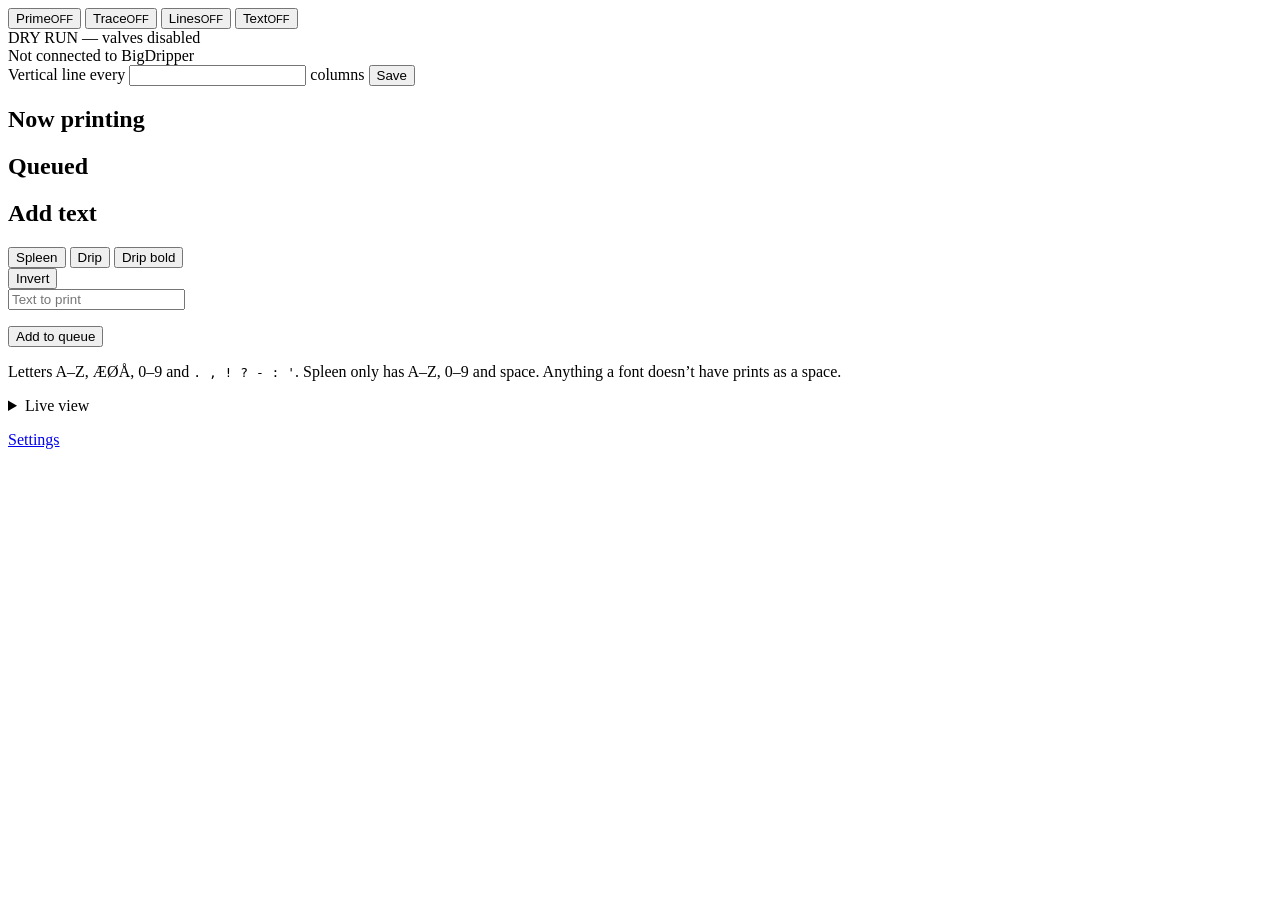
==== firmware/web/index.html @ 819fbe35 "Web UI as files, JSON API, event stream, live coil view, letter spacing - web/: the main page, setti" ====
<!DOCTYPE html><html><head><meta charset="utf-8"><title>BigDripper</title>
<meta name="viewport" content="width=device-width, initial-scale=1">
<link rel="stylesheet" href="/style.css">
</head><body>
<div id="bar">
<button data-m="prime">Prime<small>OFF</small></button>
<button data-m="trace">Trace<small>OFF</small></button>
<button data-m="lines">Lines<small>OFF</small></button>
<button data-m="text">Text<small>OFF</small></button>
</div>
<div id="dry">DRY RUN &mdash; valves disabled</div>
<div id="offline">Not connected to BigDripper</div>
<main>
<form id="lines">
<label>Vertical line every
<input type="number" id="spacing" min="1"> columns</label>
<button type="submit">Save</button>
</form>

<h2>Now printing</h2>
<p id="cur"></p>

<h2>Queued</h2>
<div id="pend"></div>

<form id="add">
<h2>Add text</h2>
<div id="fontrow">
<div id="fonts" role="group" aria-label="Font">
<button type="button" data-f="spleen">Spleen</button>
<button type="button" data-f="drip">Drip</button>
<button type="button" data-f="drip_bold">Drip bold</button>
</div>
<button type="button" id="invert" aria-pressed="false" title="Print dry letters in a sprayed band">Invert</button>
</div>
<input type="text" id="text" placeholder="Text to print" autocomplete="off">
<p id="left"></p>
<div id="emoji"></div>
<button type="submit" id="addbtn">Add to queue</button>
<p id="msg"></p>
</form>
<p class="hint">Letters A&ndash;Z, &AElig;&Oslash;&Aring;, 0&ndash;9 and <code>. , ! ? - : '</code>.
Spleen only has A&ndash;Z, 0&ndash;9 and space. Anything a font
doesn&rsquo;t have prints as a space.</p>

<details id="live">
<summary>Live view</summary>
<div class="tabs" id="views">
<button type="button" data-v="time" aria-pressed="true">Time</button>
<button type="button" data-v="columns" aria-pressed="false">Columns</button>
</div>
<div class="tabs" id="spans">
<button type="button" data-s="1">1 s</button>
<button type="button" data-s="5" aria-pressed="true">5 s</button>
<button type="button" data-s="20">20 s</button>
</div>
<canvas class="plot" id="coils"></canvas>
<div class="legend">
<span><i style="background:#2c3e91"></i>valve open</span>
<span><i style="background:#c0392b"></i>records lost</span>
<span><i style="background:#e67e22"></i>columns skipped</span>
<span><i style="background:#8e44ad"></i>overrun</span>
<span><i style="background:#999"></i>mode / message</span>
</div>
<canvas class="plot" id="speed"></canvas>
<div class="legend">
<span><i style="background:#1e8e3e"></i>speed</span>
<span><i style="background:#2c3e91"></i>burst length</span>
</div>
<p id="stats"></p>
</details>

<p><a href="/params">Settings</a></p>
</main>
<script src="/app.js"></script>
<script src="/monitor.js"></script>
</body></html>
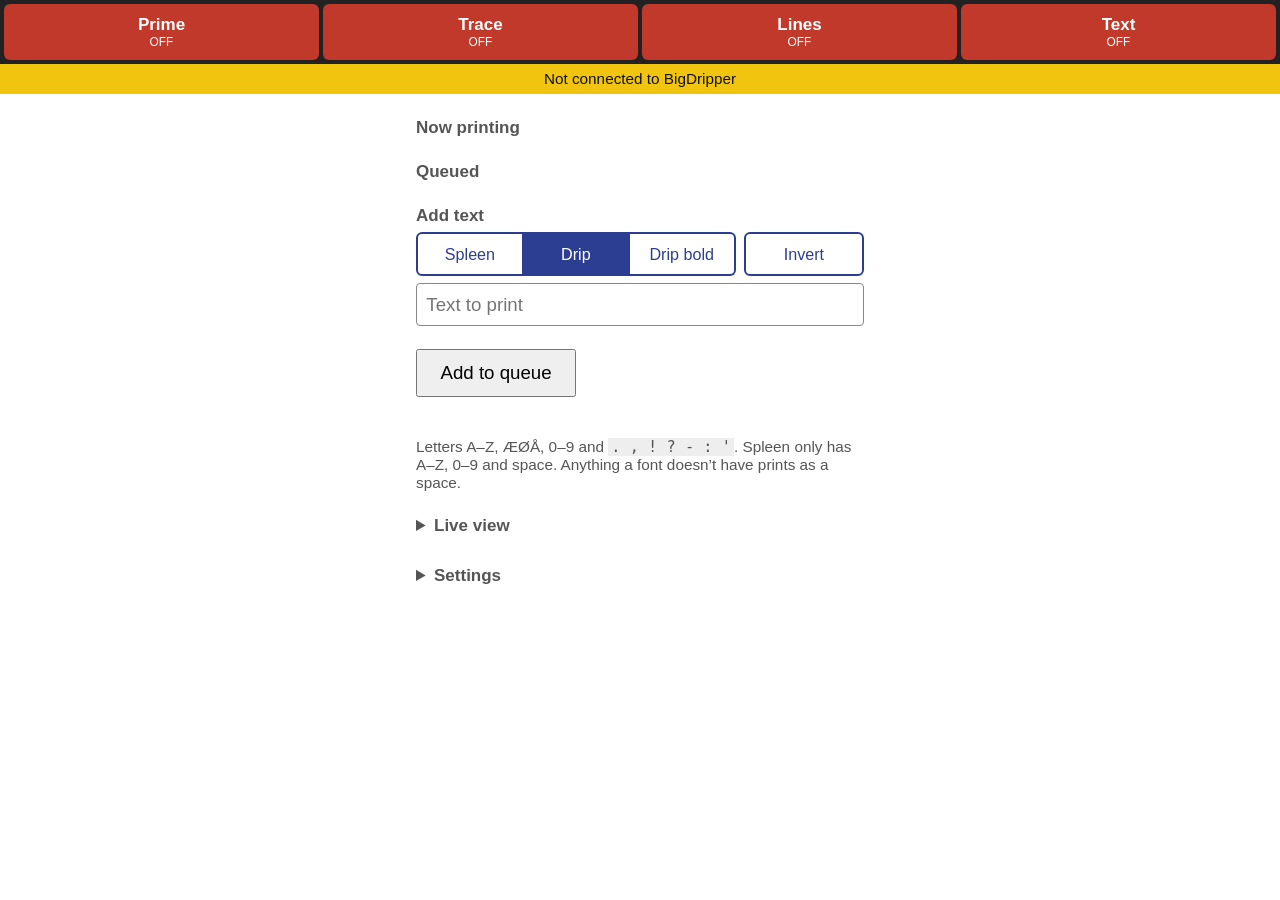
==== commit f113cca4: "Bluetooth: the API over BLE for the page served elsewhere src/api.cpp holds the operations, shared b" ====
--- a/firmware/web/index.html
+++ b/firmware/web/index.html
@@ -1,6 +1,6 @@
 <!DOCTYPE html><html><head><meta charset="utf-8"><title>BigDripper</title>
 <meta name="viewport" content="width=device-width, initial-scale=1">
-<link rel="stylesheet" href="/style.css">
+<link rel="stylesheet" href="style.css">
 </head><body>
 <div id="bar">
 <button data-m="prime">Prime<small>OFF</small></button>
@@ -9,7 +9,7 @@
 <button data-m="text">Text<small>OFF</small></button>
 </div>
 <div id="dry">DRY RUN &mdash; valves disabled</div>
-<div id="offline">Not connected to BigDripper</div>
+<div id="offline">Not connected to BigDripper <button type="button" id="connect" hidden>Connect</button></div>
 <main>
 <form id="lines">
 <label>Vertical line every
@@ -70,8 +70,44 @@
 <p id="stats"></p>
 </details>
 
-<p><a href="/params">Settings</a></p>
+<details id="settings">
+<summary>Settings</summary>
+<form id="unlock">
+<label>Settings password
+<input type="password" id="password" autocomplete="current-password"></label>
+<button type="submit">Unlock</button>
+</form>
+<form id="sf" hidden>
+<label>Scale (mm of travel per encoder detent)
+<input type="text" inputmode="decimal" name="scale_mm_per_detent"></label>
+<label>Encoder detents per printed column
+<input type="number" name="clicks_per_column" min="1"></label>
+<label>Letter spacing (blank columns between characters, 0-8)
+<input type="number" name="letter_spacing" min="0" max="8"></label>
+<label>Max text length (printed characters, emoji count as 1)
+<input type="number" name="max_text_len" min="1" max="255"></label>
+<label>Pause between prints (ms)
+<input type="number" name="print_pause_ms" min="0"></label>
+<label>Max column burst (ms)
+<input type="number" name="column_burst_ms" min="1"></label>
+<label>Burst duty (% of column period, 5-95)
+<input type="number" name="burst_duty_pct" min="5" max="95"></label>
+<label>Min column burst (ms)
+<input type="number" name="min_burst_ms" min="1"></label>
+<label>Min column time (ms, 0 = never stretch). At speed, columns get wider so
+each takes at least this long, and text stretches instead of the valves falling behind.
+<input type="number" name="min_column_ms" min="0"></label>
+<label>Max stretch (% of normal column width, 100-1000)
+<input type="number" name="max_stretch_pct" min="100" max="1000"></label>
+<label>Trace delay between bursts (ms)
+<input type="number" name="trace_gap_ms" min="0"></label>
+<button type="submit">Save</button>
+</form>
+<p id="smsg"></p>
+</details>
 </main>
-<script src="/app.js"></script>
-<script src="/monitor.js"></script>
+<script src="transport.js"></script>
+<script src="app.js"></script>
+<script src="monitor.js"></script>
+<script src="settings.js"></script>
 </body></html>
--- a/firmware/web/style.css
+++ b/firmware/web/style.css
@@ -0,0 +1,66 @@
+/* Main page. Mobile-first: a toolbar fixed to the top with one toggle per
+   mode, and everything else below it. */
+
+*{box-sizing:border-box}
+body{font-family:sans-serif;margin:0;background:#fff;color:#111;font-size:17px}
+#bar{position:sticky;top:0;z-index:1;display:flex;gap:4px;padding:4px;background:#222}
+#bar button{flex:1;min-width:0;min-height:56px;border:0;border-radius:6px;color:#fff;
+font-size:1em;font-weight:bold;line-height:1.2;padding:4px 0;background:#c0392b}
+#bar button[aria-pressed=true]{background:#1e8e3e}
+#bar small{display:block;font-size:.7em;font-weight:normal}
+#dry{display:none;background:#c0392b;color:#fff;text-align:center;padding:.4em;font-size:.9em;font-weight:bold}
+#offline{display:none;background:#f1c40f;color:#111;text-align:center;padding:.4em;font-size:.9em}
+main{max-width:480px;margin:0 auto;padding:0 16px 2em}
+h2{font-size:1em;margin:1.4em 0 .4em;color:#555}
+input{font-size:1.1em;padding:.5em;border:1px solid #888;border-radius:4px}
+input[type=text]{width:100%}
+input[type=number]{width:5em}
+main button{font-size:1.1em;padding:.6em 1.2em;margin-top:.5em;min-height:48px}
+ol{padding-left:1.5em;margin:0} li{margin:.3em 0;word-break:break-word}
+#cur{font-weight:bold;word-break:break-word}
+.empty{color:#888;font-style:italic;font-weight:normal}
+#lines{display:none;margin-top:1em}
+.hint{color:#555;font-size:.9em}
+code{background:#eee;padding:0 .2em}
+#fontrow{display:flex;gap:8px;margin:.4em 0}
+#fontrow button{min-width:0;min-height:44px;margin:0;padding:0 .3em;font-size:.95em;
+border:2px solid #2c3e91;background:#fff;color:#2c3e91}
+#fonts{display:flex;flex:3}
+#fonts button{flex:1}
+#fonts button+button{border-left:0}
+#fonts button:first-child{border-radius:6px 0 0 6px}
+#fonts button:last-child{border-radius:0 6px 6px 0}
+#fontrow button[aria-pressed=true]{background:#2c3e91;color:#fff}
+#invert{flex:1;border-radius:6px}
+#text.inv{background:#111;color:#fff}
+#text.bold{font-weight:bold}
+.font{color:#888;font-weight:normal}
+#left{font-size:.9em;color:#555;margin:.3em 0}
+#left.over{color:#c0392b;font-weight:bold}
+#emoji{display:flex;flex-wrap:wrap;gap:6px;margin:.4em 0}
+#emoji button{width:48px;height:48px;min-height:0;margin:0;padding:0;border:1px solid #888;border-radius:6px;background:#fff}
+#emoji canvas{width:32px;height:32px;display:block;margin:auto}
+#msg{color:#c0392b;font-weight:bold;min-height:1.2em;margin:.3em 0}
+
+/* Live view: coil timeline and speed graph */
+#live summary{font-weight:bold;color:#555;margin:1.4em 0 .4em;cursor:pointer}
+.tabs{display:flex;gap:4px;flex-wrap:wrap;margin:.3em 0}
+.tabs button{min-height:36px;margin:0;padding:0 .8em;font-size:.9em;border:1px solid #2c3e91;
+border-radius:6px;background:#fff;color:#2c3e91}
+.tabs button[aria-pressed=true]{background:#2c3e91;color:#fff}
+canvas.plot{display:block;width:100%;background:#fafafa;border:1px solid #ddd;border-radius:4px;margin:.3em 0;touch-action:pan-y}
+#coils{height:180px}
+#speed{height:110px}
+.legend{font-size:.8em;color:#555;display:flex;flex-wrap:wrap;gap:.2em 1em}
+.legend i{display:inline-block;width:10px;height:10px;margin-right:4px;vertical-align:middle}
+#stats{font-size:.85em;color:#333;font-variant-numeric:tabular-nums}
+
+/* Connect button in the offline banner (Bluetooth) */
+#offline button{margin-left:.6em;font-size:1em;padding:.2em .8em;min-height:36px}
+
+/* Settings */
+#settings summary{font-weight:bold;color:#555;margin:1.4em 0 .4em;cursor:pointer}
+#settings label{display:block;margin-top:1em;font-size:.95em}
+#settings input{display:block;width:100%;margin-top:.2em}
+#smsg{font-weight:bold;min-height:1.2em;color:#c0392b}
+#smsg.ok{color:#1e8e3e}
